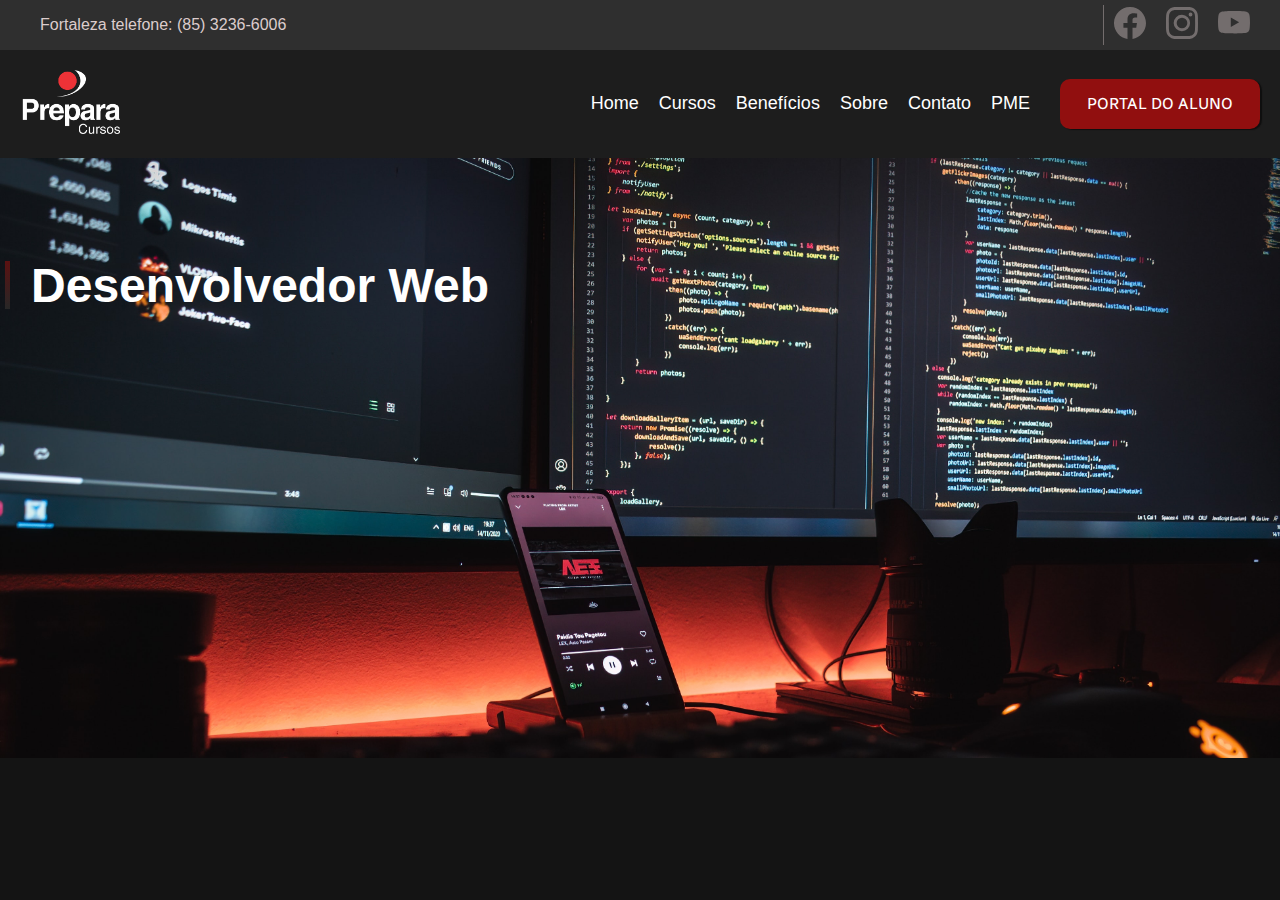
==== index.html @ 21a89710 "mudanças" ====
<!DOCTYPE html>
<html lang="en">
<head>
    <meta charset="UTF-8">
    <meta http-equiv="X-UA-Compatible" content="IE=edge">
    <meta name="viewport" content="width=device-width, initial-scale=1.0">
    <link rel="preconnect" href="https://fonts.googleapis.com">
    <link rel="preconnect" href="https://fonts.gstatic.com" crossorigin>
    <link href="https://fonts.googleapis.com/css2?family=Radio+Canada:wght@700&display=swap" rel="stylesheet">
    <link rel="stylesheet" href="./assets/css/style.css">
    <link rel="preconnect" href="https://fonts.googleapis.com">
    <link rel="preconnect" href="https://fonts.gstatic.com" crossorigin>
    <link href="https://fonts.googleapis.com/css2?family=Poppins:wght@200;400;600&display=swap" rel="stylesheet">
    <link rel="stylesheet" href="./assets/css/style.css">
    <meta name="description" content="Página inicial do site da Prepara Carlito">
    <title>Prepara Cursos | Carlito Pamplona</title>
    <script>
        document.documentElement.classList.add("js");
    </script>
</head>
<body>
    
    <header id="piHeader">
    
        <div class="header container">
            
            <div class="addressHeader font-w">
                <div class="containerContato">
                    <p>Fortaleza telefone: 
                        <a href="tel:+558532366006">(85) 3236-6006</a>
                    </p>
                </div>
                <div class="containerRedes">
                        <a href="#">
                            <img src="./assets/images/icons/facebook.svg" alt="facebook">
                        </a>
                        <a href="#">
                            <img src="./assets/images/icons/instagram.svg" alt="instagram">
                        </a>
                        <a href="#">
                            <img src="./assets/images/icons/youtube.svg" alt="youtube">
                        </a>
                </div>
            </div>
            
            <div class="containerMenu">

                <div class="menuHeader">
                    <div class="containerLogo">
                        <div class="logo">
                            <img src="./assets/images/preparaw.png" alt="logo da Prepara">
                        </div>
                    </div>
                    <div class="open-menu">
                        <div class="tracos">
                            <div class="traco"></div>
                            <div class="traco menor"></div>
                            <div class="traco"></div>
                        </div>
                    </div>
                    <nav class="menu">
                        <ul>
                            <li><a href=""> Home </a></li>
                            <li><a href=""> Cursos</a></li>
                            <li><a href=""> Benefícios</a></li>
                            <li><a href=""> Sobre</a></li>
                            <li><a href=""> Contato</a></li>
                            <li><a href=""> PME</a></li>
                        </ul>
                        <button class="btn btn-large font-w font-p-1">
                            Portal do aluno
                        </button>
                    </nav>
                   
                </div>

            </div>

            <div class="containerSlide">

                <div class="sliders">
                    <div class="slide slide1 font-w font-m-b">
                        <p class="disclaimer fadeInRight" data-anime="500">Desenvolvedor Web</p>
                        <p class="disclaimerSub fadeInRight" data-anime="700">Aprenda a construir sites como um mestre e seja encaminhado para o mercado de trabalho. </p>
                        <a href="cursos/devweb.html"><button class="btn btn-large font-w fadeInRight" data-anime="800">Conheça mais</button></a>
                    </div>
                </div>

            </div>

        </div>

    </header>

    <main>
        


    </main>


    <footer>



    </footer>

    <script src="assets/js/animacoes/simple-anime.js"></script>
    <script src="assets/js/animacoes/script.js"></script>
    <script src="assets/js/menumobile.js"></script>
</body>
</html>
---- assets/css/style.css ----
/* CSS global */
@import 'global/global.css';
@import 'global/header.css';
@import 'global/main.css';

/*ANIMAÇÕES */
@import 'animacoes/animacoes.css';
@import 'animacoes/simple-anime.css';

/* INDEX */

@import 'index/header.css';
---- assets/css/style.css ----
/* CSS global */
@import 'global/global.css';
@import 'global/header.css';
@import 'global/main.css';

/*ANIMAÇÕES */
@import 'animacoes/animacoes.css';
@import 'animacoes/simple-anime.css';

/* INDEX */

@import 'index/header.css';
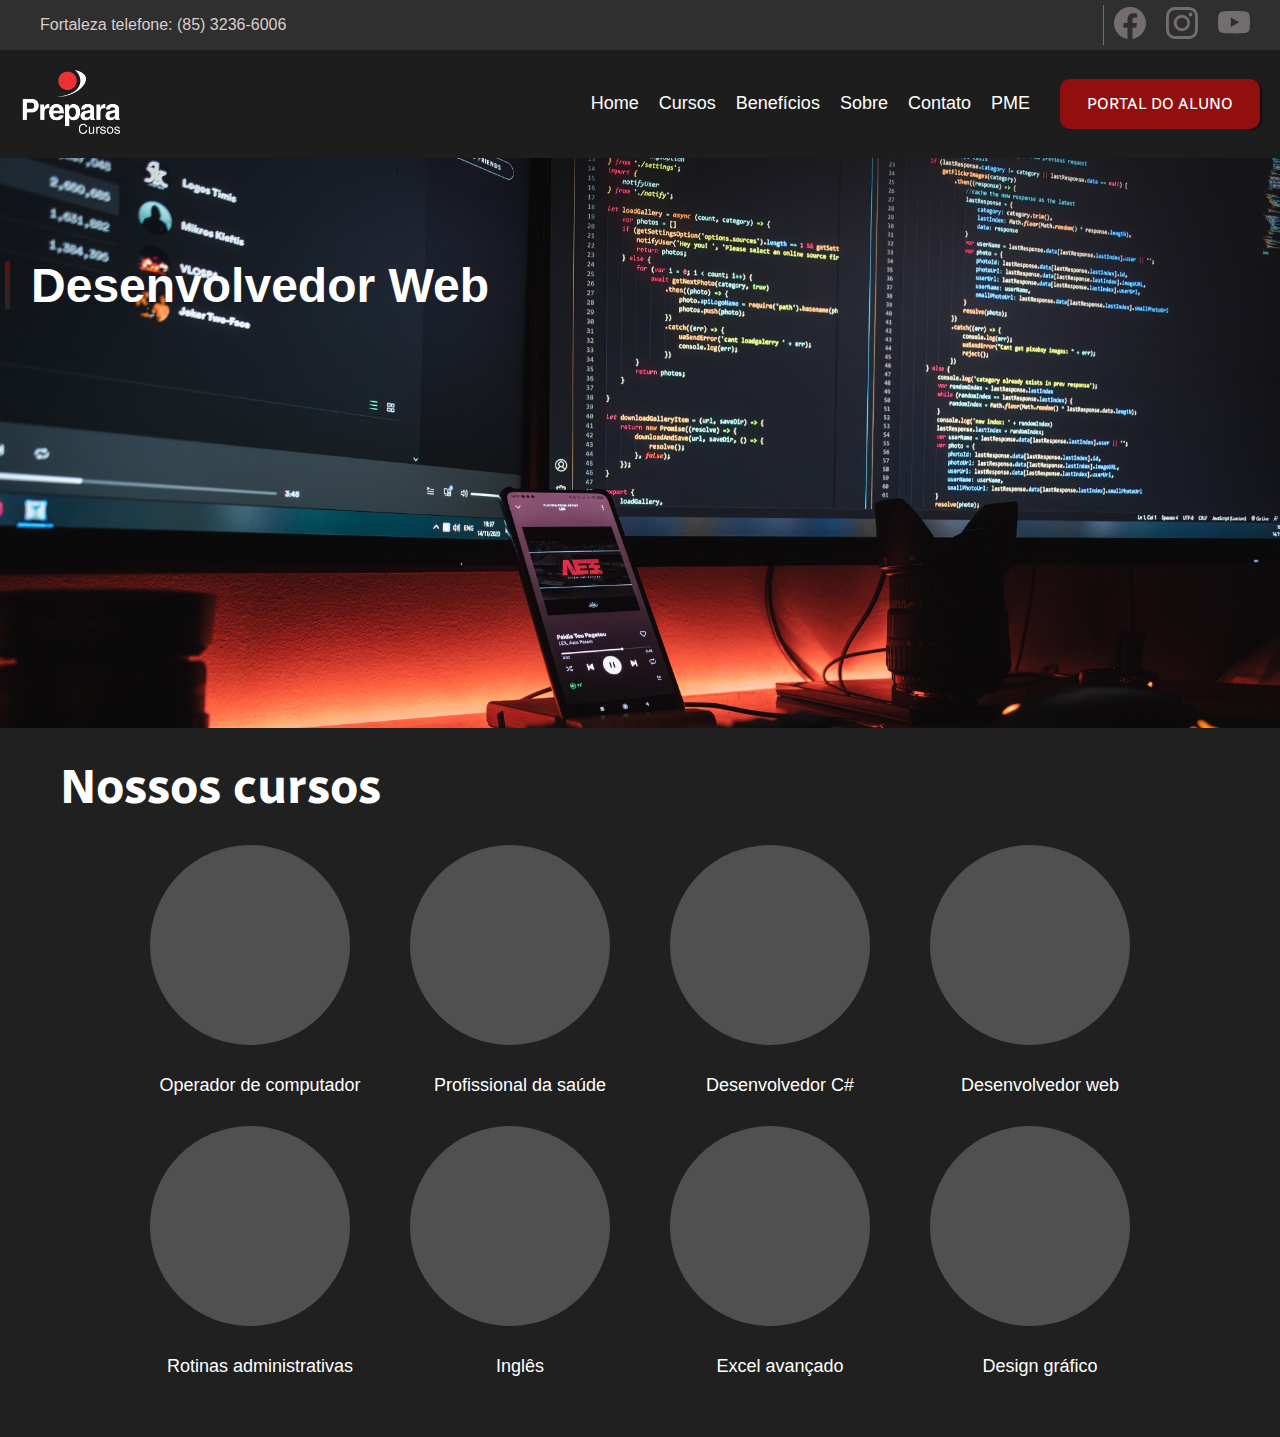
==== commit 5fb8795b: "Seção dos cursos" ====
--- a/index.html
+++ b/index.html
@@ -94,7 +94,64 @@
 
     <main>
         
+        <section id="sectionMain">
 
+            <div class="sectionContent container">
+
+                <h1 class="title font-w">Nossos cursos</h1>
+                <div class="contentCourses">
+                    <div class="course course1">
+                        <div class="courses">
+
+                        </div>
+                        <p class="font-w font-p-1">Operador de computador</p>
+                    </div>
+                    <div class="course course2">
+                        <div class="courses">
+
+                        </div>
+                        <p class="font-w font-p-1">Profissional da saúde</p>
+                    </div>
+                    <div class="course course3">
+                        <div class="courses">
+
+                        </div>
+                        <p class="font-w font-p-1">Desenvolvedor C#</p>
+                    </div>
+                    <div class="course course4">
+                        <div class="courses">
+
+                        </div>
+                        <p class="font-w font-p-1">Desenvolvedor web</p>
+                    </div>
+                    <div class="course course5">
+                        <div class="courses">
+
+                        </div>
+                        <p class="font-w font-p-1">Rotinas administrativas</p>
+                    </div>
+                    <div class="course course6">
+                        <div class="courses">
+
+                        </div>
+                        <p class="font-w font-p-1">Inglês</p>
+                    </div>
+                    <div class="course course7">
+                        <div class="courses">
+
+                        </div>
+                        <p class="font-w font-p-1">Excel avançado</p>
+                    </div>
+                    <div class="course course8">
+                        <div class="courses">
+
+                        </div>
+                        <p class="font-w font-p-1">Design gráfico</p>
+                    </div>
+                </div>
+            </div>
+
+        </section>
 
     </main>
 
--- a/assets/css/style.css
+++ b/assets/css/style.css
@@ -9,4 +9,5 @@
 
 /* INDEX */
 
-@import 'index/header.css';+@import 'index/header.css';
+@import 'index/main.css';
--- a/assets/css/style.css
+++ b/assets/css/style.css
@@ -9,4 +9,5 @@
 
 /* INDEX */
 
-@import 'index/header.css';+@import 'index/header.css';
+@import 'index/main.css';
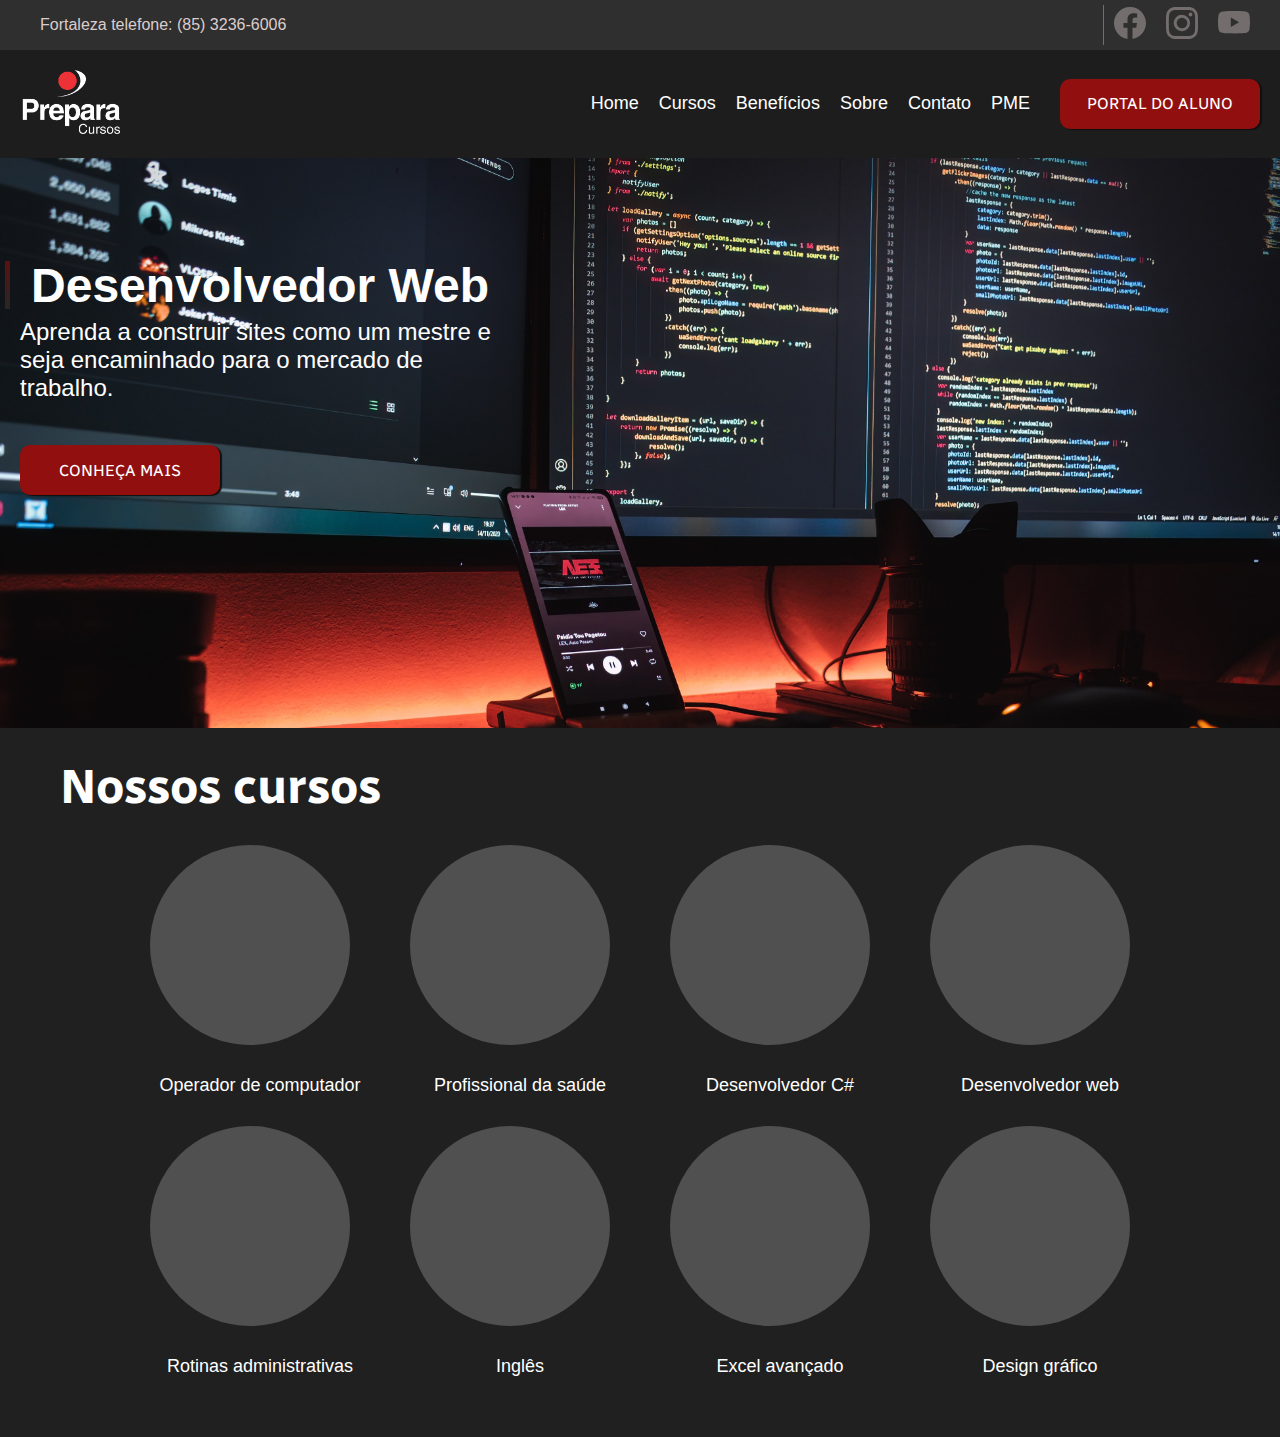
==== commit b89d34e1: "Slide do cabeçalho" ====
--- a/index.html
+++ b/index.html
@@ -15,7 +15,7 @@
     <meta name="description" content="Página inicial do site da Prepara Carlito">
     <title>Prepara Cursos | Carlito Pamplona</title>
     <script>
-        document.documentElement.classList.add("js");
+        window.document.documentElement.classList.add(".js")
     </script>
 </head>
 <body>
@@ -79,10 +79,9 @@
             <div class="containerSlide">
 
                 <div class="sliders">
-                    <div class="slide slide1 font-w font-m-b">
-                        <p class="disclaimer fadeInRight" data-anime="500">Desenvolvedor Web</p>
-                        <p class="disclaimerSub fadeInRight" data-anime="700">Aprenda a construir sites como um mestre e seja encaminhado para o mercado de trabalho. </p>
-                        <a href="cursos/devweb.html"><button class="btn btn-large font-w fadeInRight" data-anime="800">Conheça mais</button></a>
+                    <div class="slide slide1 font-w font-m-b fadeInRight" data-anime="500">
+
+
                     </div>
                 </div>
 
@@ -165,5 +164,7 @@
     <script src="assets/js/animacoes/simple-anime.js"></script>
     <script src="assets/js/animacoes/script.js"></script>
     <script src="assets/js/menumobile.js"></script>
+    <script src="./assets/js/animacoes/slideEtapas.js"></script>
+    <script src="./assets/js/animacoes/slide.js"></script>
 </body>
 </html>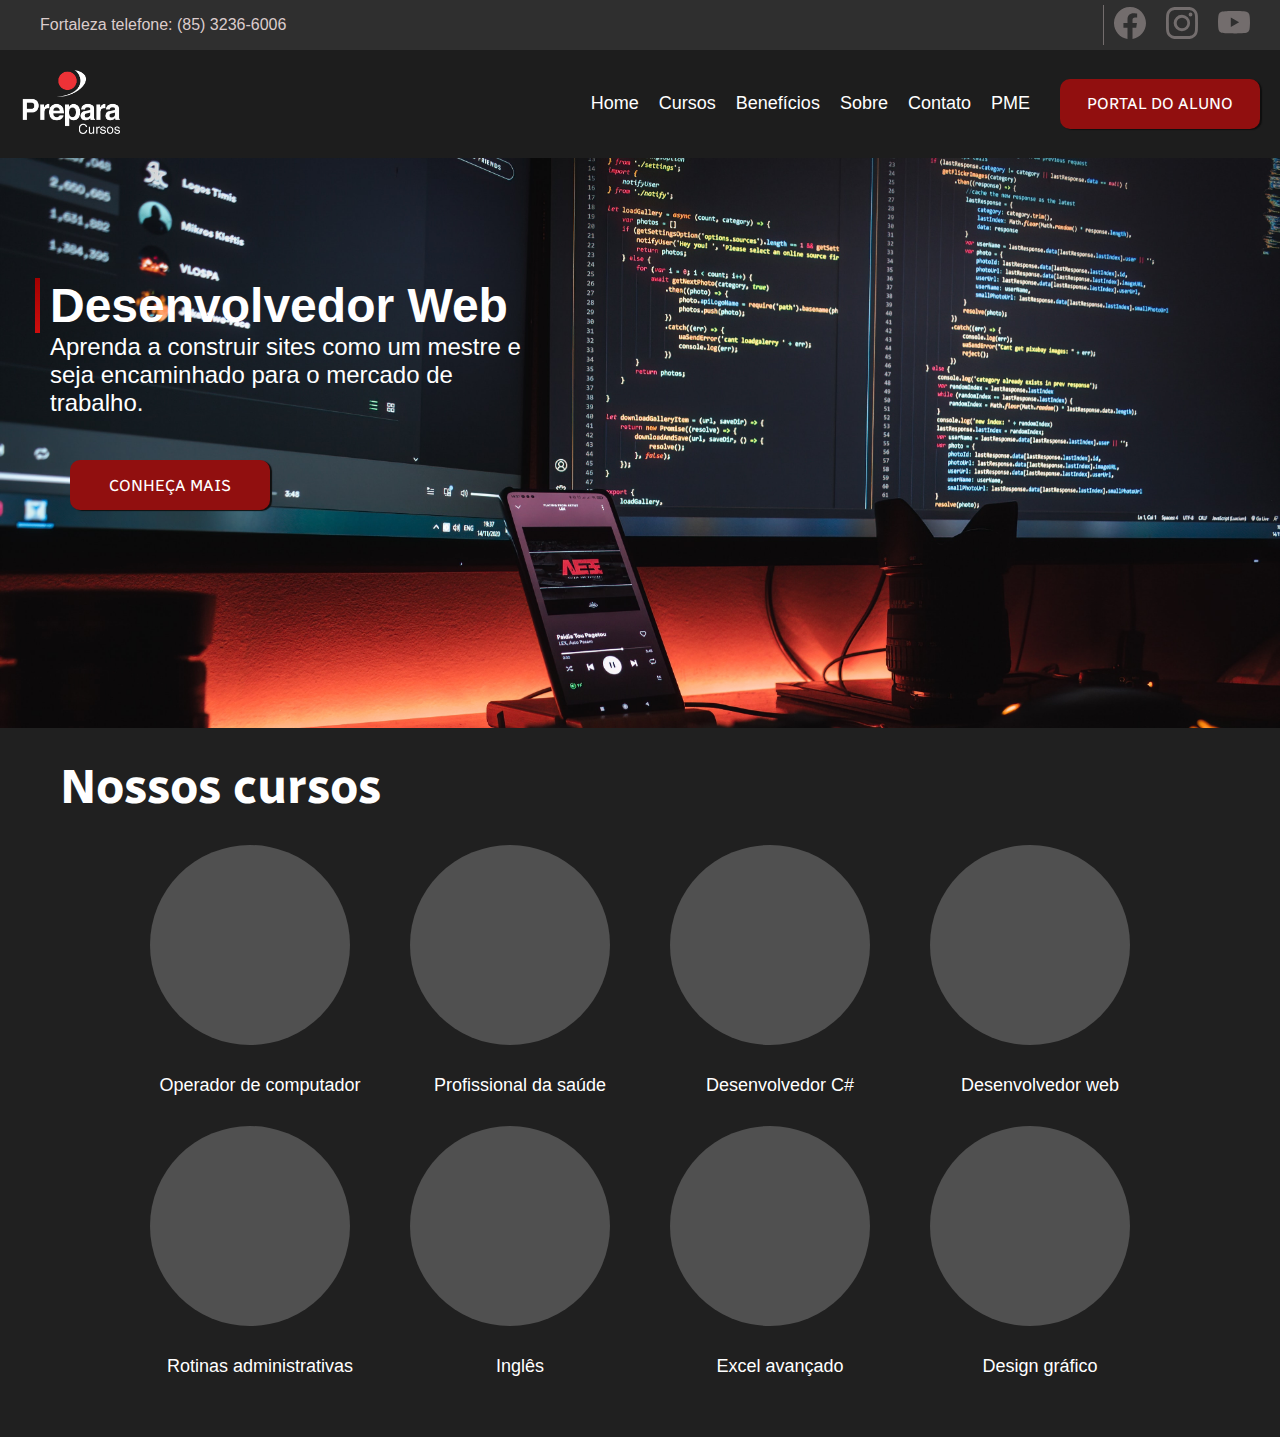
==== commit 2353ed1c: "Slide do cabeçalho" ====
--- a/index.html
+++ b/index.html
@@ -15,7 +15,7 @@
     <meta name="description" content="Página inicial do site da Prepara Carlito">
     <title>Prepara Cursos | Carlito Pamplona</title>
     <script>
-        window.document.documentElement.classList.add(".js")
+        window.document.documentElement.classList.add("js")
     </script>
 </head>
 <body>
@@ -60,12 +60,12 @@
                     </div>
                     <nav class="menu">
                         <ul>
-                            <li><a href=""> Home </a></li>
-                            <li><a href=""> Cursos</a></li>
-                            <li><a href=""> Benefícios</a></li>
-                            <li><a href=""> Sobre</a></li>
-                            <li><a href=""> Contato</a></li>
-                            <li><a href=""> PME</a></li>
+                            <li><a href="#"> Home </a></li>
+                            <li><a href="#cursos"> Cursos</a></li>
+                            <li><a href="#"> Benefícios</a></li>
+                            <li><a href="#"> Sobre</a></li>
+                            <li><a href="#"> Contato</a></li>
+                            <li><a href="#"> PME</a></li>
                         </ul>
                         <button class="btn btn-large font-w font-p-1">
                             Portal do aluno
@@ -82,6 +82,7 @@
                     <div class="slide slide1 font-w font-m-b fadeInRight" data-anime="500">
 
 
+
                     </div>
                 </div>
 
@@ -93,7 +94,7 @@
 
     <main>
         
-        <section id="sectionMain">
+        <section id="cursos">
 
             <div class="sectionContent container">
 
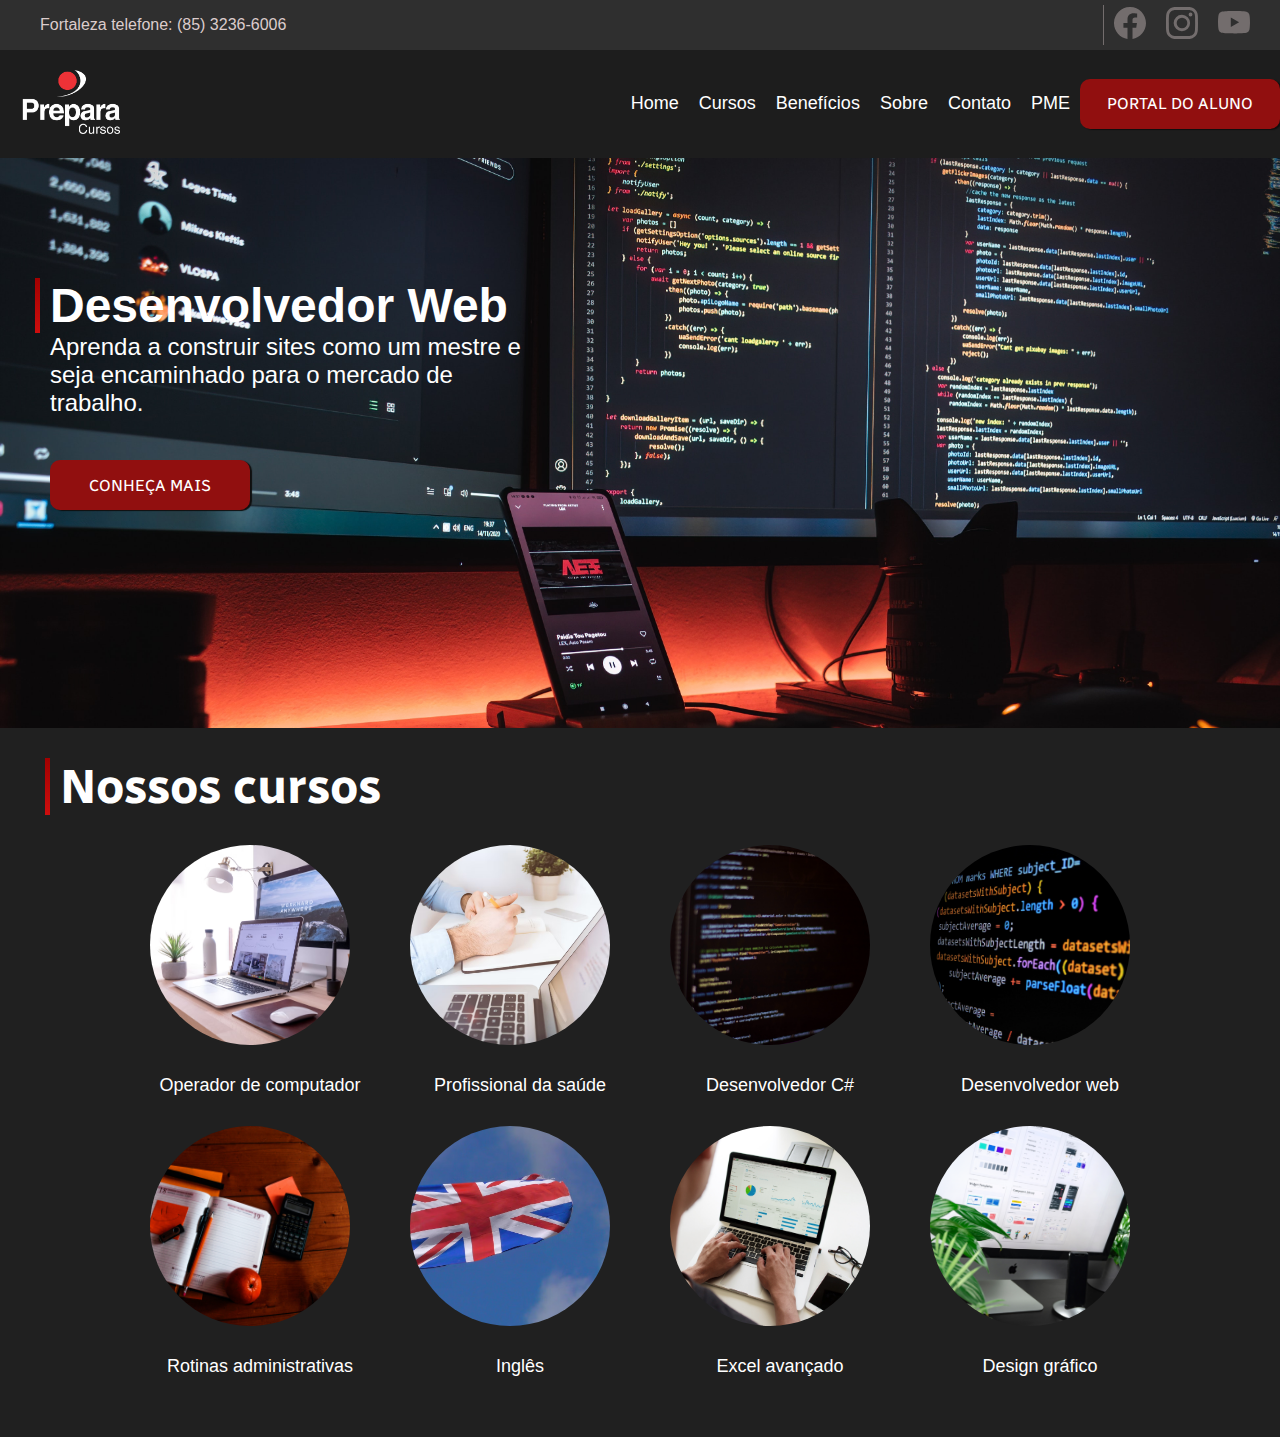
==== commit 8a6d3e5f: "Ajuste do padding no header da página de cursos" ====
--- a/index.html
+++ b/index.html
@@ -100,50 +100,50 @@
 
                 <h1 class="title font-w">Nossos cursos</h1>
                 <div class="contentCourses">
-                    <div class="course course1">
-                        <div class="courses">
+                    <div class="course">
+                        <div class="courses course1">
 
                         </div>
                         <p class="font-w font-p-1">Operador de computador</p>
                     </div>
-                    <div class="course course2">
-                        <div class="courses">
+                    <div class="course">
+                        <div class="courses course2">
 
                         </div>
                         <p class="font-w font-p-1">Profissional da saúde</p>
                     </div>
-                    <div class="course course3">
-                        <div class="courses">
+                    <div class="course ">
+                        <div class="courses course3">
 
                         </div>
                         <p class="font-w font-p-1">Desenvolvedor C#</p>
                     </div>
-                    <div class="course course4">
-                        <div class="courses">
+                    <div class="course">
+                        <div class="courses course4">
 
                         </div>
                         <p class="font-w font-p-1">Desenvolvedor web</p>
                     </div>
-                    <div class="course course5">
-                        <div class="courses">
+                    <div class="course">
+                        <div class="courses course5">
 
                         </div>
                         <p class="font-w font-p-1">Rotinas administrativas</p>
                     </div>
-                    <div class="course course6">
-                        <div class="courses">
+                    <div class="course">
+                        <div class="courses course6">
 
                         </div>
                         <p class="font-w font-p-1">Inglês</p>
                     </div>
-                    <div class="course course7">
-                        <div class="courses">
+                    <div class="course">
+                        <div class="courses course7">
 
                         </div>
                         <p class="font-w font-p-1">Excel avançado</p>
                     </div>
-                    <div class="course course8">
-                        <div class="courses">
+                    <div class="course">
+                        <div class="courses course8">
 
                         </div>
                         <p class="font-w font-p-1">Design gráfico</p>
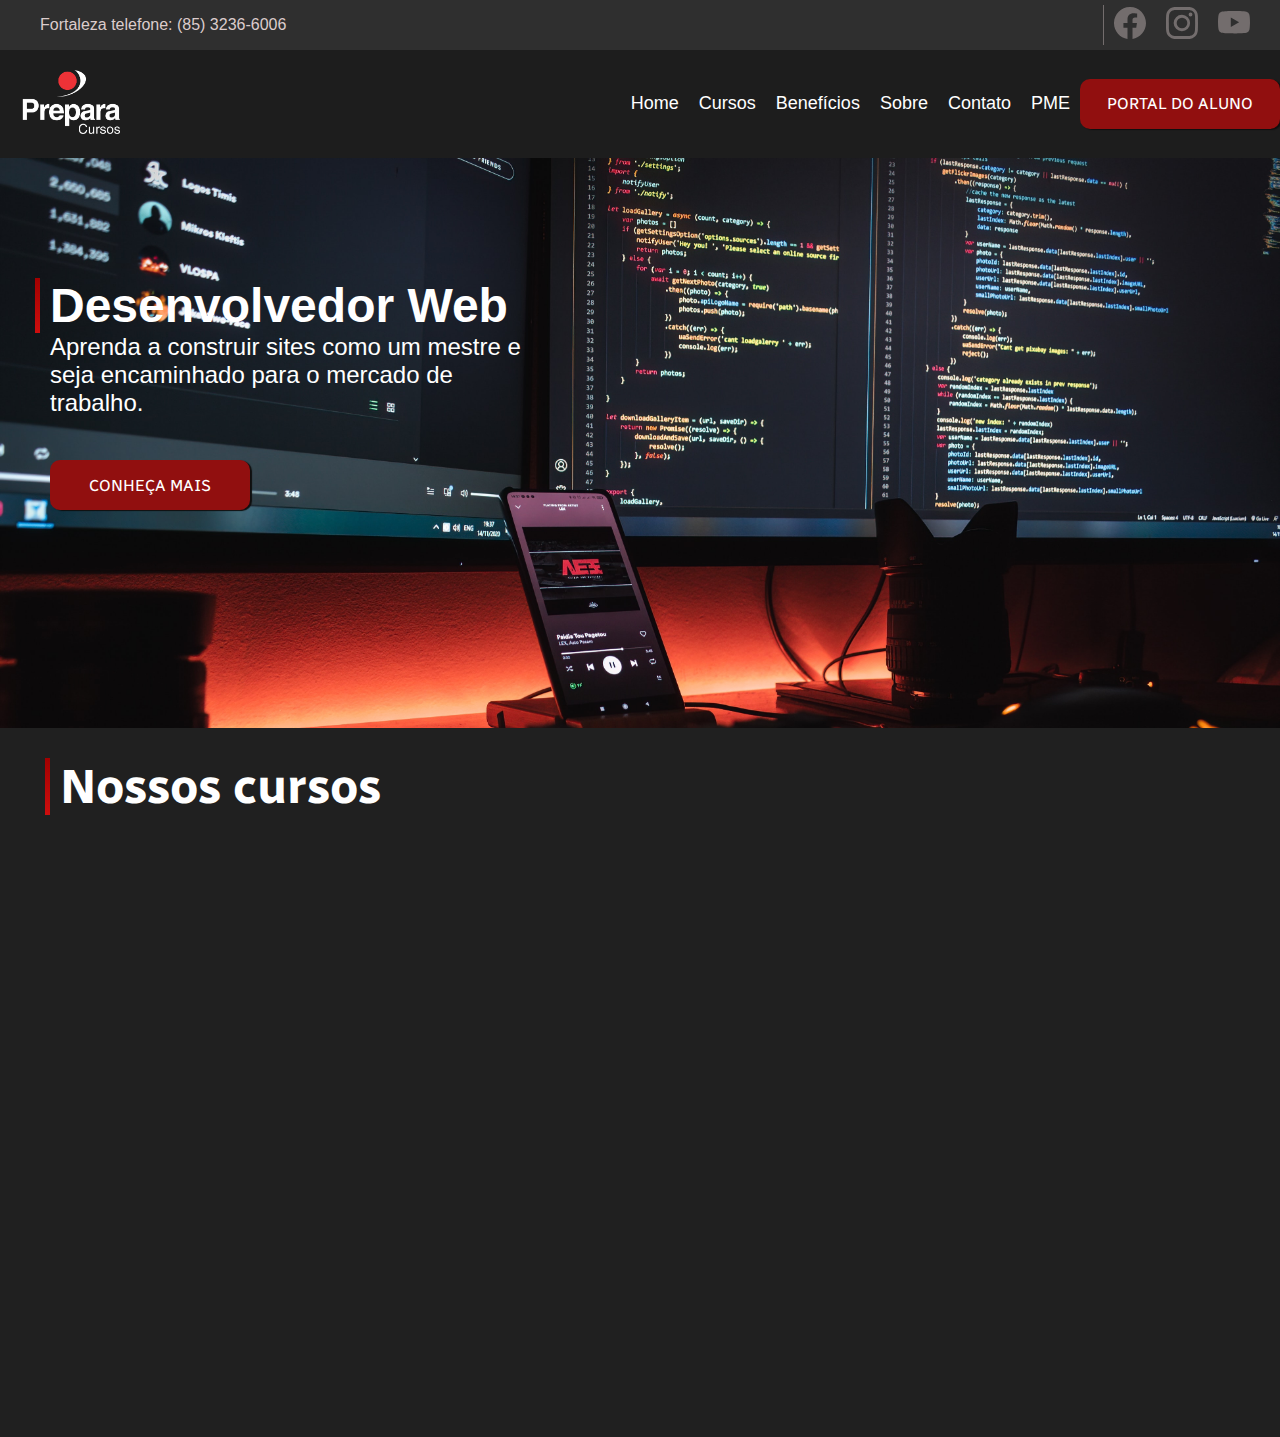
==== commit be6c7fe8: "Ajuste do padding no header da página de cursos" ====
--- a/index.html
+++ b/index.html
@@ -101,52 +101,52 @@
                 <h1 class="title font-w">Nossos cursos</h1>
                 <div class="contentCourses">
                     <div class="course">
-                        <div class="courses course1">
+                        <div class="courses course1 fadeInDown" data-anime="1000">
 
                         </div>
-                        <p class="font-w font-p-1">Operador de computador</p>
+                        <p class="font-w font-p-1 fadeInDown" data-anime="1100">Operador de computador</p>
                     </div>
                     <div class="course">
-                        <div class="courses course2">
+                        <div class="courses course2 fadeInDown" data-anime="1200"> 
 
                         </div>
-                        <p class="font-w font-p-1">Profissional da saúde</p>
+                        <p class="font-w font-p-1 fadeInDown" data-anime="1300">Profissional da saúde</p>
                     </div>
                     <div class="course ">
-                        <div class="courses course3">
+                        <div class="courses course3 fadeInDown" data-anime="1400">
 
                         </div>
-                        <p class="font-w font-p-1">Desenvolvedor C#</p>
+                        <p class="font-w font-p-1 fadeInDown" data-anime="1500">Desenvolvedor C#</p>
                     </div>
                     <div class="course">
-                        <div class="courses course4">
+                        <div class="courses course4 fadeInDown" data-anime="1600">
 
                         </div>
-                        <p class="font-w font-p-1">Desenvolvedor web</p>
+                        <p class="font-w font-p-1 fadeInDown" data-anime="1700">Desenvolvedor web</p>
                     </div>
                     <div class="course">
-                        <div class="courses course5">
+                        <div class="courses course5 fadeInDown" data-anime="1800">
 
                         </div>
-                        <p class="font-w font-p-1">Rotinas administrativas</p>
+                        <p class="font-w font-p-1 fadeInDown" data-anime="1900">Rotinas administrativas</p>
                     </div>
                     <div class="course">
-                        <div class="courses course6">
+                        <div class="courses course6 fadeInDown" data-anime="2000">
 
                         </div>
-                        <p class="font-w font-p-1">Inglês</p>
+                        <p class="font-w font-p-1 fadeInDown" data-anime="2100">Inglês</p>
                     </div>
                     <div class="course">
-                        <div class="courses course7">
+                        <div class="courses course7 fadeInDown" data-anime="2200">
 
                         </div>
-                        <p class="font-w font-p-1">Excel avançado</p>
+                        <p class="font-w font-p-1 fadeInDown" data-anime="2300">Excel avançado</p>
                     </div>
                     <div class="course">
-                        <div class="courses course8">
+                        <div class="courses course8 fadeInDown" data-anime="2400">
 
                         </div>
-                        <p class="font-w font-p-1">Design gráfico</p>
+                        <p class="font-w font-p-1 fadeInDown" data-anime="2500">Design gráfico</p>
                     </div>
                 </div>
             </div>
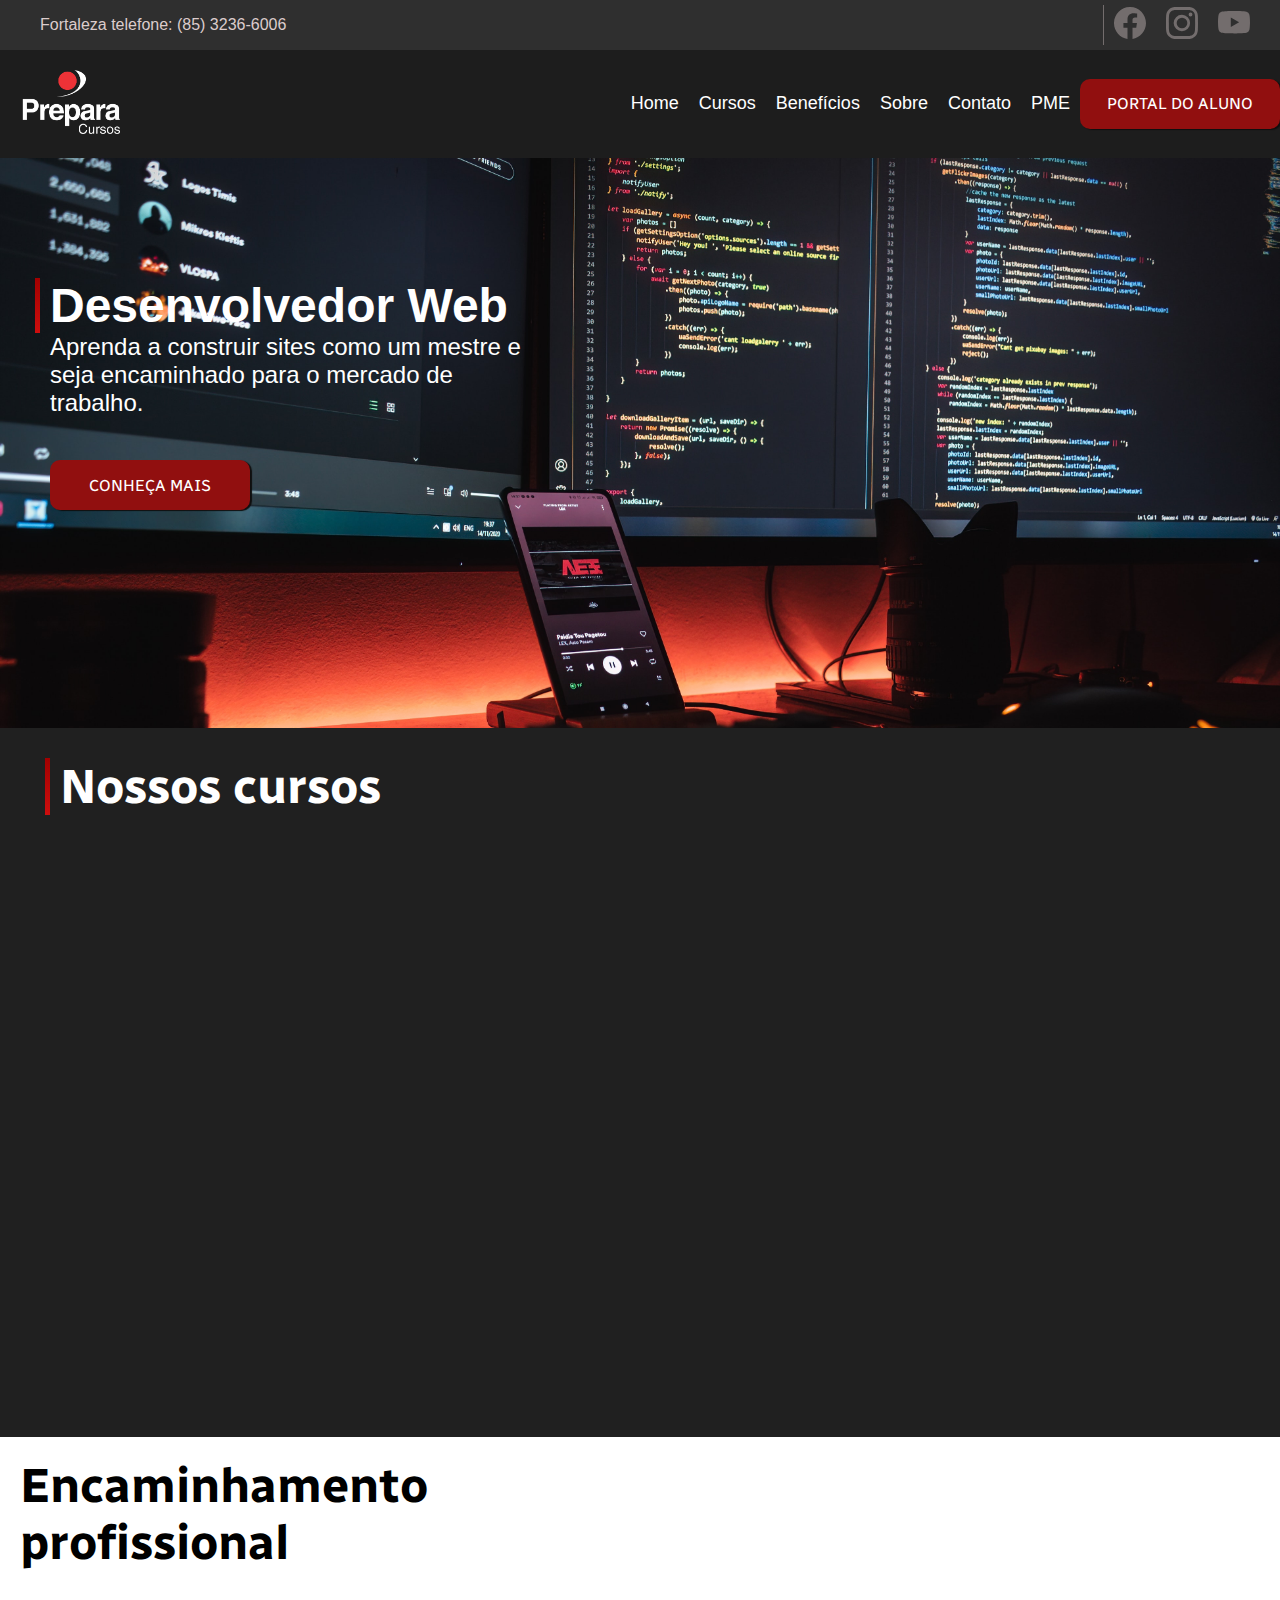
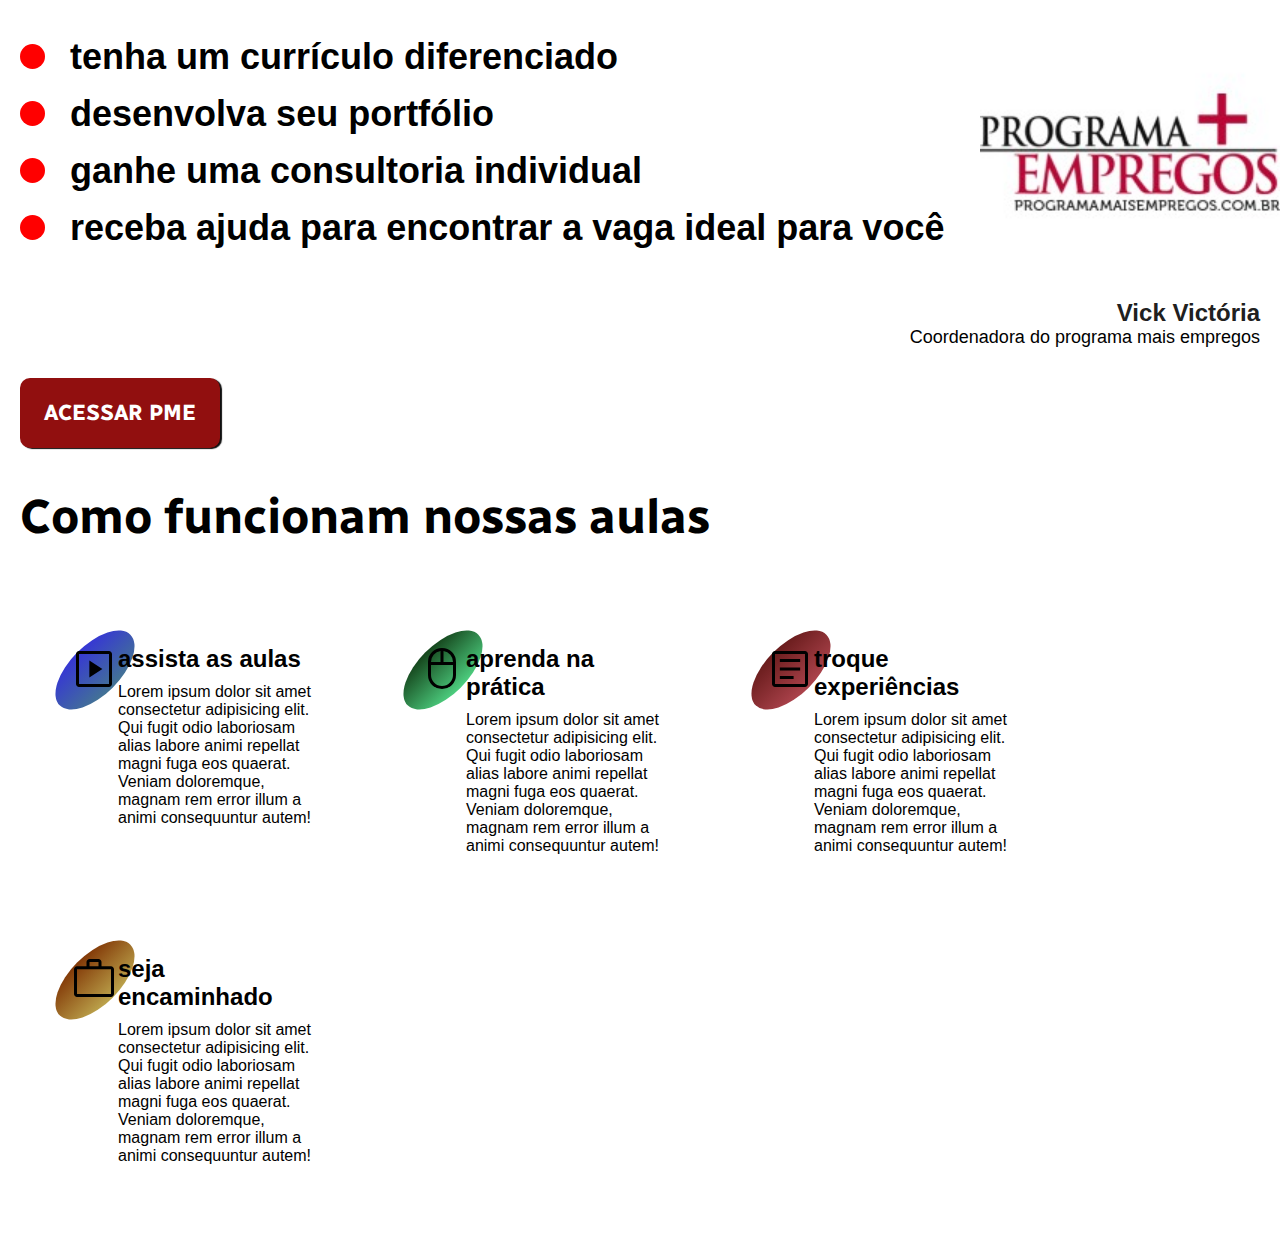
==== commit e15e0b97: "Seções principais" ====
--- a/index.html
+++ b/index.html
@@ -153,6 +153,83 @@
 
         </section>
 
+        <section id="profissional">
+
+            <div class="secaoProfissional container">
+
+                    <div class="titleProfissional">
+                        <h2 class="font-m-b">Encaminhamento profissional</h2>
+                    </div>
+
+                    <div class="listaVantagens">
+                        <ul class="lista">
+                            <li>tenha um currículo diferenciado</li>
+                            <li>desenvolva seu portfólio</li>
+                            <li>ganhe uma consultoria individual</li>
+                            <li>receba ajuda para encontrar a vaga ideal para você</li>
+                        </ul>
+                        <div class="responsavel">
+                            <p class="titleResponsavel">Vick Victória</p>
+                            <p class="posicao">Coordenadora do programa mais empregos</p>
+                            <button class="btn btn-large font-w font-m-b">ACESSAR PME</button>
+                        </div>
+                    </div>
+            </div>
+
+        </section>
+
+        <section class="funcionamentoCursos">
+
+            <div class="funcionamentoAulas container">
+                <div class="contentFuncionamento">
+                    <div class="titleFuncionamento">
+                        <h2 class="font-m-b">Como funcionam nossas aulas</h2>
+                    </div>
+                    <div class="content">
+                        <div class="imgContent img1">
+                            <img src="./assets/images/icons/slide.svg" alt="">
+                        </div>
+                        <div class="textContent">
+                            <h2>assista as aulas</h2>
+                            <p>Lorem ipsum dolor sit amet consectetur adipisicing elit. Qui fugit odio laboriosam alias labore animi repellat magni fuga eos quaerat. Veniam doloremque, magnam rem error illum a animi consequuntur autem!</p>
+                        </div>
+                    </div>
+
+                    <div class="content">
+                        <div class="imgContent img2">
+                            <img src="./assets/images/icons/mouse.svg" alt="">
+                        </div>
+                        <div class="textContent">
+                            <h2>aprenda na prática</h2>
+                            <p>Lorem ipsum dolor sit amet consectetur adipisicing elit. Qui fugit odio laboriosam alias labore animi repellat magni fuga eos quaerat. Veniam doloremque, magnam rem error illum a animi consequuntur autem!</p>
+                        </div>
+                    </div>
+
+                    <div class="content">
+                        <div class="imgContent img3">
+                            <img src="./assets/images/icons/article.svg" alt="">
+                        </div>
+                        <div class="textContent">
+                            <h2>troque experiências</h2>
+                            <p>Lorem ipsum dolor sit amet consectetur adipisicing elit. Qui fugit odio laboriosam alias labore animi repellat magni fuga eos quaerat. Veniam doloremque, magnam rem error illum a animi consequuntur autem!</p>
+                        </div>
+                    </div>
+
+                    <div class="content">
+                        <div class="imgContent img4">
+                            <img src="./assets/images/icons/work.svg" alt="">
+                        </div>
+                        <div class="textContent">
+                            <h2>seja encaminhado</h2>
+                            <p>Lorem ipsum dolor sit amet consectetur adipisicing elit. Qui fugit odio laboriosam alias labore animi repellat magni fuga eos quaerat. Veniam doloremque, magnam rem error illum a animi consequuntur autem!</p>
+                        </div>
+                    </div>
+                   
+                </div>
+            </div>
+
+        </section>
+
     </main>
 
 
